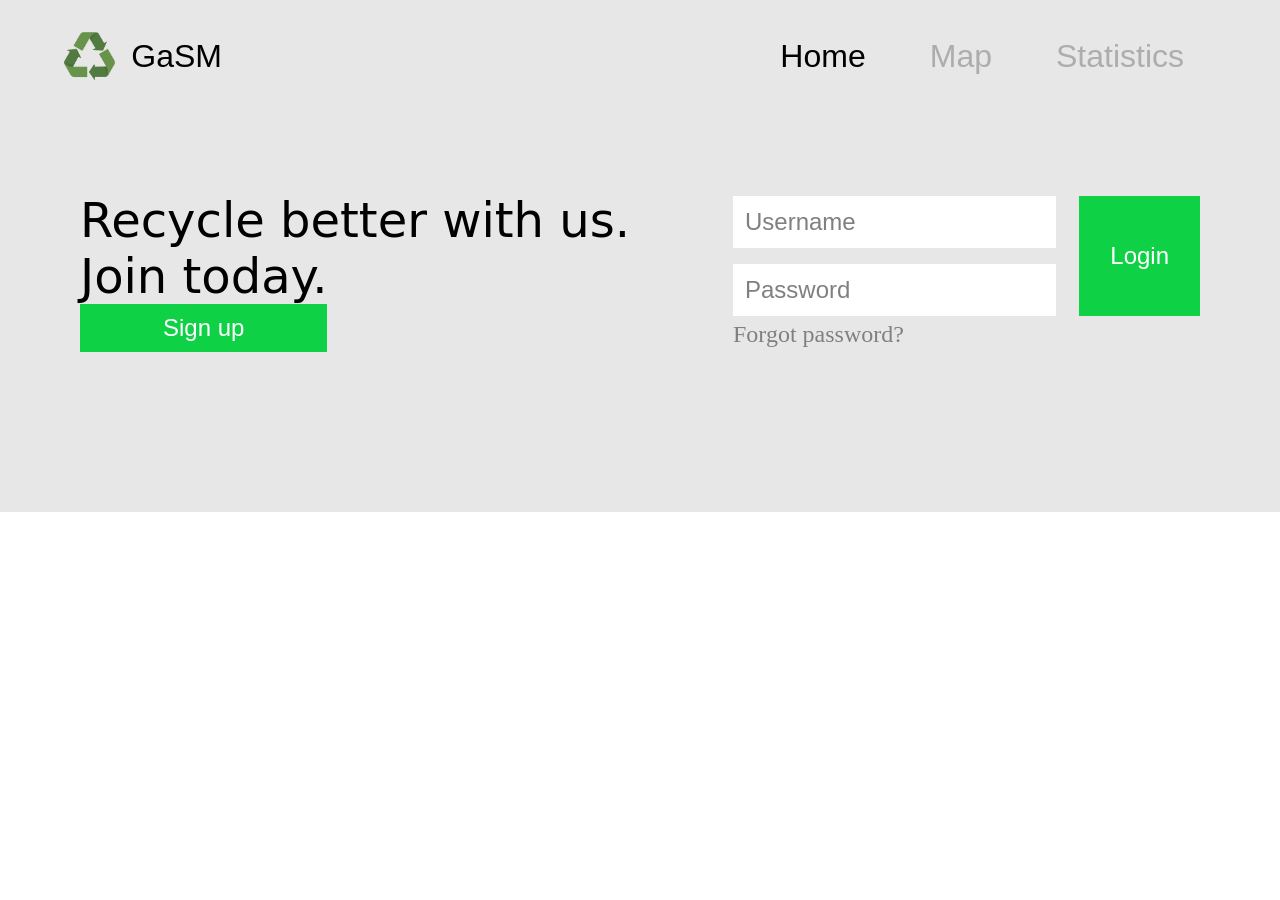
==== index.html @ f9b5e0f3 "added a link" ====
<!DOCTYPE html>
<html lang="en">
<head>
    <meta charset="UTF-8">
    <meta name="viewport" content="width=device-width, initial-scale=1.0">
    <title>Document</title>
    <link rel="stylesheet" href="upperPage.css">
    <link rel = "stylesheet" type = "text/css" href = "midPart.css">
</head>
<body>
    <div class="top">      <!--top part-->
        <div>
            <img src="logo.jpg" alt="Logo">
            <p>
                GaSM
            </p>
        </div>

        <div>
            <a class="activeButton" href="index.html">
                <button>
                    Home
                </button>
            </a>
                
            <a class="inactiveButton" href="map.html">
                <button>
                    Map
                </button>
            </a>

            <a class="inactiveButton" href="statistics.html">
                <button>
                    Statistics
                </button>
            </a>
        </div>
    </div>


    <div class="parentDiv">    <!--mid part-->
        <div class="leftDiv">
            <h2 class="textH">Recycle better with us.</h2>
            <div>
                <h2 class="textH">Join today.</h2>
                <a href="signup.html"><button type="button" name="Signup" id="signup" class="signupButton">Sign up</button></a>
            </div>
        </div>
        
        <div class="rightDiv">
            <div class="inputButtonsContainer"> 
                <div class="divInput">
                    <input class="inputBox" type="text" id="username" name="Username" placeholder="Username">
                    <input class="inputBox" type="password" id="pw" name="Password" placeholder="Password">

                </div>
                
                <button type="button" name="Login" id="login" class="loginButton">Login</button>

            </div>
            <a class="forgotPW" href="resetpw.html">Forgot password?</a>
        </div>  
        
    </div>

</body>
</html>
---- upperPage.css ----
body {
    margin: 0;
}

.top {
    padding-top: 2em;
    padding-bottom: 2em;
    display: flex;
    flex-direction: row;
    justify-content: space-between;
    background: #e7e7e7;
    padding-left: 5%;
    padding-right: 5%;
}

.top > :nth-child(1) {
    display: flex;
    flex-direction: row;
    justify-content: flex-start;
    align-items: center;
    background: inherit;
}

.top > :nth-child(2) {
    display: flex;
    flex-direction: row;
    justify-content: space-between;
    align-items: center;
    background: inherit;
}

.top > :nth-child(1) > p {
    margin: 0;
    display: flex;
    align-items: center;
    font-size: 2em;
    color: black;
    font-family: "Segoe UI", Frutiger, "Frutiger Linotype", "Dejavu   Sans", "Helvetica Neue", Arial, sans-serif;
}

.top > :nth-child(1) > img {
    width: auto;
    height: 3em;
    margin-right: 1em;
}

.top > :nth-child(2) > a > button {
    border: none;
    background: none;
    padding: 0;
    width: fit-content;
    height: fit-content;
    font-size: 2em;
    font-family: "Segoe UI", Frutiger, "Frutiger Linotype", "Dejavu   Sans", "Helvetica Neue", Arial, sans-serif;
    color: inherit;
}

.top > :nth-child(2) > a {
    text-decoration: none;
    margin-left: 2em;
    margin-right: 2em;
}

.activeButton {
    color: black;
}

.inactiveButton {
    color: #adadad;
}

@media screen and (max-width: 700px) {
    .top {
        flex-direction: column;
        align-items: center;
        justify-content: center;
    }

    .top > :nth-child(1) {
        margin: 0;
    }

    .top > :nth-child(2) {
        margin: 0;
    }

    .top > :nth-child(2) > a {
        margin-right: 2vw;
        margin-left: 2vw;
    }
}

@media screen and (max-width: 390px) {
    .top > :nth-child(2) {
        flex-direction: column;
    }
}

@media screen and (max-width: 160px) {

    .top > :nth-child(1) > p {
        font-size: 15vw;
    }

    .top > :nth-child(1) > img {
        height: 20vw;
        margin-right: 10vw;
    }

    .top > :nth-child(2) > a {
        margin: 0;
    }

    .top > :nth-child(2) > a > button {
        font-size: 15vw;
    }
}
---- midPart.css ----
.parentDiv
{
  display:flex;
  flex-direction:row;
  justify-content: space-between;
  padding: 5em 5em 10em 5em;
  background: #e7e7e7;
}

.leftDiv
{ 
  display:flex;
  flex-direction:column;
  background-color: inherit;
  align-items:flex-start;
  justify-content:center;
}

.rightDiv
{
  display:flex;
  flex-direction: column;
  background-color: inherit;
  align-items: start;
  justify-content: space-evenly;
}

.divInput
{
  background-color:#e7e7e7;
  align-items: center;
  justify-content:center;
  display:flex;
  flex-direction:column;
}

.inputButtonsContainer
{
  display:flex;
  background-color:#e7e7e7;
  align-items:center;
  flex-direction: row;
  justify-content:space-between;
}

.textH
{
  font-size:3em;
  margin: 0;
  font-weight:normal;
  font-family: "Segoe UI", Frutiger, "Frutiger Linotype", "Dejavu Sans", "Helvetica Neue", Arial, sans-serif;
  
}

.signupButton
{  
  height: 2em;
  width: 100%;
  font-size: 1.5em;
  outline: none;
  border: 0;
  background-color:#0ed145;
  color:white;
  font-family: "Segoe UI", Frutiger, "Frutiger Linotype", "Dejavu   Sans", "Helvetica Neue", Arial, sans-serif;
}

.loginButton
{
  font-size:1.5em;
  height: 5em;
  width: 6em;
  margin-left: 5%;
  border: none;
  outline: none;
  background-color:#0ed145;
  color:white;
  font-family: "Segoe UI", Frutiger, "Frutiger Linotype", "Dejavu   Sans", "Helvetica Neue", Arial, sans-serif;
  
}

.loginButton:hover
{
    background-color:white;
    color:black;
    outline:none; /* chestia cu albastru cand apesi */
    transition-duration:0.8s ;
    
}

.loginButton:active
{
    background-color:black;
    color:white;
    transform: translateY(5%);
    outline:none;
}

.signupButton:hover
{
    background-color:white;
    color:black;
    outline:none; /* chestia cu albastru cand apesi */
    transition-duration:0.8s ;
}

.signupButton:active
{
    background-color:black;
    color:white;
    transform: translateY(5%);
    outline:none;
}

.inputBox
{
  font-size:1.5em;
  padding:0.5em;
  border:0;
  outline:none;/* chestia cu albastru la click*/
}

.divInput > :nth-child(1) {
  margin-bottom: 5%;
}

.forgotPW
{
  font-size:1.5em;
  text-decoration:none;
  color:gray;
}

::placeholder
{
  color:gray;
  font-family: "Segoe UI", Frutiger, "Frutiger Linotype", "Dejavu   Sans", "Helvetica Neue", Arial, sans-serif;
}

@media only screen and (max-width: 1100px)
{
  .parentDiv
  {
    flex-direction:column;
  }

  .leftDiv {
    margin-bottom: 2em;
  }

  .forgotPW {
    margin-top: 0.5em;
  }

  @media only screen and (max-width: 635px)
  {
    .inputButtonsContainer {
      flex-direction: column;
    }

    .loginButton {
      width: 100%;
      height: 2em;
      margin-left: 0;
      margin-top: 1em;
      font-size: 5vw;
    }

    .inputBox {
      width: 90%;
      margin-left: 0;
      margin-right: 0;
      font-size: 4vw;
    }

    .textH {
      font-size: 7vw;
    }

    .signupButton {
      font-size: 4vw;
    }

    .forgotPW {
      font-size: 3vw;
      margin-top: 0.5em;
    }

    .parentDiv {
      padding: 5vw;
      align-items: center;
    }

    .leftDiv {
      align-items: center;
    }

    .rightDiv {
      align-items: center;
    }

  }

}
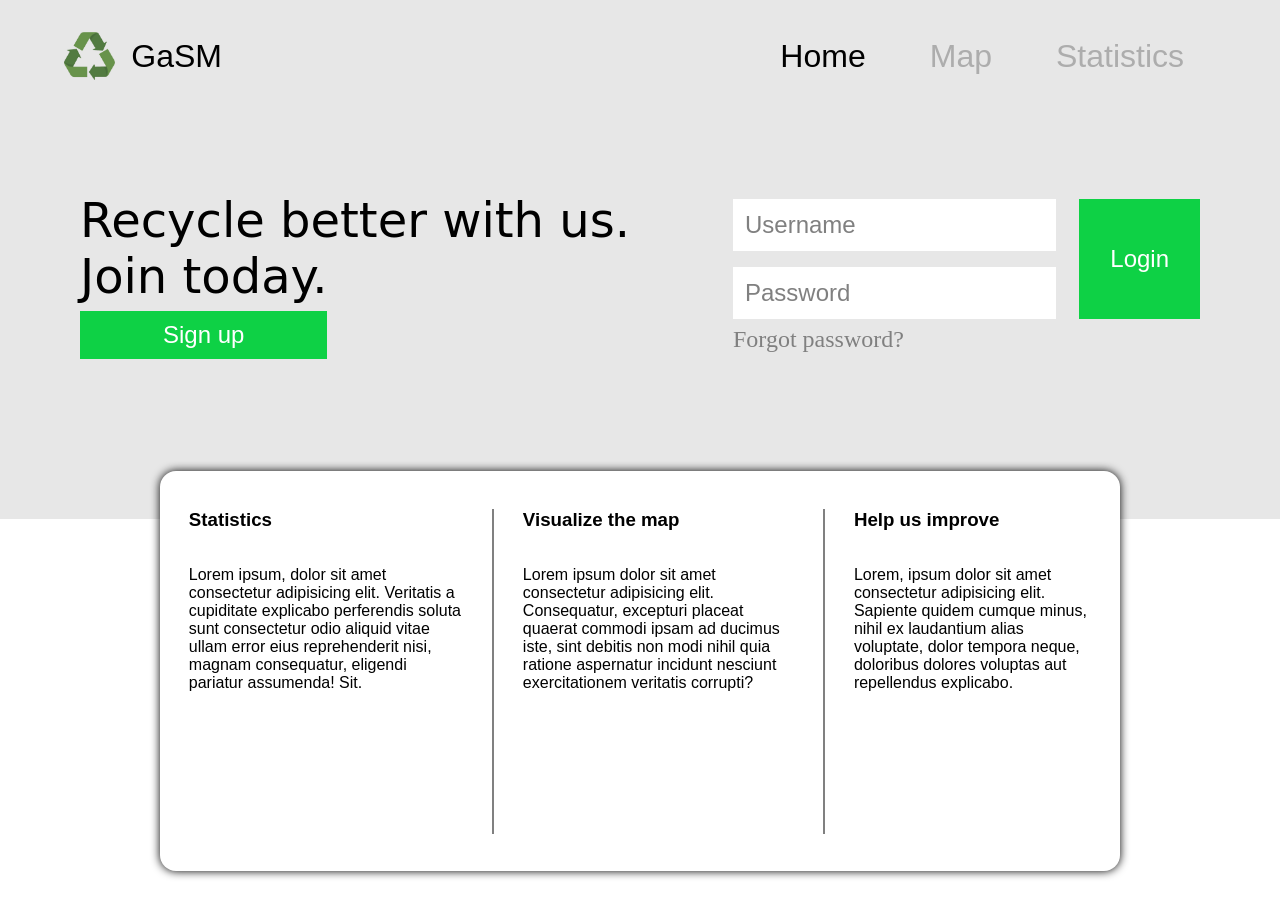
==== commit c9232325: "Added bottom part" ====
--- a/index.html
+++ b/index.html
@@ -6,6 +6,7 @@
     <title>Document</title>
     <link rel="stylesheet" href="upperPage.css">
     <link rel = "stylesheet" type = "text/css" href = "midPart.css">
+    <link rel = "stylesheet" type = "text/css" href = "bottomStyle.css">
 </head>
 <body>
     <div class="top">      <!--top part-->
@@ -63,5 +64,32 @@
         
     </div>
 
-</body>
-</html>+    <div class="bottom">     <!--bottom part-->
+        <div class="bottom-text">
+            <h3>Statistics</h3>
+            <p>Lorem ipsum, dolor sit amet consectetur adipisicing elit. Veritatis a cupiditate explicabo perferendis
+                soluta sunt consectetur odio aliquid vitae ullam error eius reprehenderit nisi, magnam consequatur,
+                eligendi pariatur assumenda! Sit.</p>
+        </div>
+        <div class="vl"></div>
+        <div class="hl"></div>
+        <div class="bottom-text">
+            <h3>Visualize the map</h3>
+            <p>
+                Lorem ipsum dolor sit amet consectetur adipisicing elit. Consequatur, excepturi placeat quaerat commodi
+                ipsam ad ducimus iste, sint debitis non modi nihil quia ratione aspernatur incidunt nesciunt
+                exercitationem veritatis corrupti?
+            </p>
+        </div>
+        <div class="vl"></div>
+        <div class="hl"></div>
+        <div class="bottom-text">
+            <h3>
+                Help us improve
+            </h3>
+            <p>
+                Lorem, ipsum dolor sit amet consectetur adipisicing elit. Sapiente quidem cumque minus, nihil ex
+                laudantium alias voluptate, dolor tempora neque, doloribus dolores voluptas aut repellendus explicabo.
+            </p>
+        </div>
+    </div>
--- a/midPart.css
+++ b/midPart.css
@@ -57,6 +57,7 @@
   height: 2em;
   width: 100%;
   font-size: 1.5em;
+  margin-top:3%;
   outline: none;
   border: 0;
   background-color:#0ed145;
--- a/bottomStyle.css
+++ b/bottomStyle.css
@@ -0,0 +1,59 @@
+.bottom {
+    width: 75%;
+    display: flex;
+    flex-direction: row;
+    margin: auto;
+    background-color: white;
+    box-shadow: 0 0 10px #000;
+    font-family: sans-serif;
+    position: relative;
+    bottom: 3em;
+    border-radius: 1em;
+    height: 400px;
+}
+
+.bottom-text{
+    padding-top: 2%;
+    font-size: 1em;
+    display: flex;
+    flex-direction: column;
+    padding-bottom: 5%;
+    padding-left: 3%;
+    padding-right: 3%;
+}
+
+.vl {
+    border-left: 2px solid gray;
+    height: 325px;
+    align-self: center;
+  }
+
+.hl {
+    display: none;
+}
+
+@media screen and (max-width: 960px) {
+  .bottom
+  {
+    flex-direction: column;
+    font-size: 1em;
+    bottom: 0.3em;
+    box-shadow: 0 0 5px black;
+    font-size: 3vw;
+    height: 100%;
+  }
+  .bottom-text
+  {
+    padding-bottom: 0.5%;
+  }
+  .vl
+  {
+    display: none;
+  }
+  .hl
+  {
+    display: block;
+    border-bottom: 2px solid gray;
+    width: 90%;
+    align-self: center;
+  }
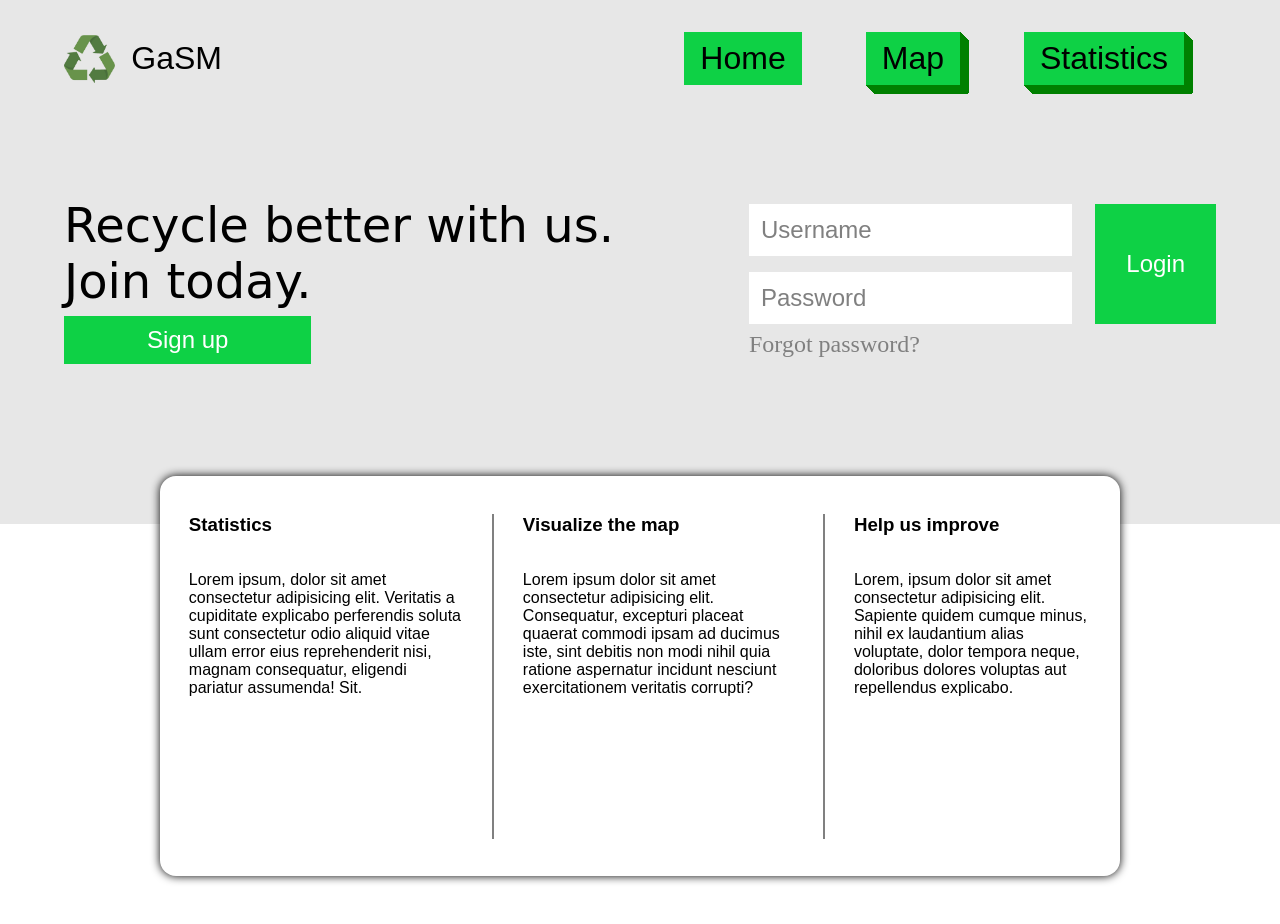
==== commit d0096c55: "Added 3D buttons" ====
--- a/index.html
+++ b/index.html
@@ -7,6 +7,7 @@
     <link rel="stylesheet" href="upperPage.css">
     <link rel = "stylesheet" type = "text/css" href = "midPart.css">
     <link rel = "stylesheet" type = "text/css" href = "bottomStyle.css">
+    <link rel="stylesheet" href="inputButtons.css">
 </head>
 <body>
     <div class="top">      <!--top part-->
@@ -18,23 +19,17 @@
         </div>
 
         <div>
-            <a class="activeButton" href="index.html">
                 <button>
                     Home
                 </button>
-            </a>
                 
-            <a class="inactiveButton" href="map.html">
-                <button>
+                <button class="D3Button">
                     Map
                 </button>
-            </a>
 
-            <a class="inactiveButton" href="statistics.html">
-                <button>
+                <button class="D3Button">
                     Statistics
                 </button>
-            </a>
         </div>
     </div>
 
--- a/upperPage.css
+++ b/upperPage.css
@@ -44,32 +44,21 @@
     margin-right: 1em;
 }
 
-.top > :nth-child(2) > a > button {
+.top > :nth-child(2) > button {
+    margin-left: 1em;
+    margin-right: 1em;
+    background: #0ed145;
+    outline: none;
     border: none;
-    background: none;
-    padding: 0;
     width: fit-content;
     height: fit-content;
     font-size: 2em;
     font-family: "Segoe UI", Frutiger, "Frutiger Linotype", "Dejavu   Sans", "Helvetica Neue", Arial, sans-serif;
-    color: inherit;
+    color: black;
+    padding: 0.25em 0.5em 0.25em 0.5em;
 }
 
-.top > :nth-child(2) > a {
-    text-decoration: none;
-    margin-left: 2em;
-    margin-right: 2em;
-}
-
-.activeButton {
-    color: black;
-}
-
-.inactiveButton {
-    color: #adadad;
-}
-
-@media screen and (max-width: 700px) {
+@media screen and (max-width: 800px) {
     .top {
         flex-direction: column;
         align-items: center;
@@ -82,36 +71,39 @@
 
     .top > :nth-child(2) {
         margin: 0;
+        margin-top: 1em;
     }
 
-    .top > :nth-child(2) > a {
+    .top > :nth-child(2) > button {
         margin-right: 2vw;
         margin-left: 2vw;
     }
 }
 
+@media screen and (max-width: 635px) {
+    .top > :nth-child(1) > p {
+        font-size: 5vw;
+    }
+
+    .top > :nth-child(1) > img {
+        height: 7.5vw;
+        margin-right: 2.5vw;
+    }
+
+    .top > :nth-child(2) > button {
+        font-size: 5vw;
+    }
+}
+
+
 @media screen and (max-width: 390px) {
     .top > :nth-child(2) {
         flex-direction: column;
     }
+
+    .top > :nth-child(2) > button {
+        margin-left: 0;
+        margin-right: 0;
+        margin-top: 1em;
+    }  
 }
-
-@media screen and (max-width: 160px) {
-
-    .top > :nth-child(1) > p {
-        font-size: 15vw;
-    }
-
-    .top > :nth-child(1) > img {
-        height: 20vw;
-        margin-right: 10vw;
-    }
-
-    .top > :nth-child(2) > a {
-        margin: 0;
-    }
-
-    .top > :nth-child(2) > a > button {
-        font-size: 15vw;
-    }
-}
--- a/midPart.css
+++ b/midPart.css
@@ -3,7 +3,7 @@
   display:flex;
   flex-direction:row;
   justify-content: space-between;
-  padding: 5em 5em 10em 5em;
+  padding: 5em 5% 10em 5%;
   background: #e7e7e7;
 }
 
--- a/inputButtons.css
+++ b/inputButtons.css
@@ -0,0 +1,61 @@
+.inputButton
+{
+  margin:2%;
+  border-radius:10%;
+  padding:8%;
+  outline:none;
+  border:2px solid rgb(0,156,42);
+  background-color:rgb(0,156,42);
+  color:white;
+  font-family: "Segoe UI", Frutiger, "Frutiger Linotype", "Dejavu   Sans", "Helvetica Neue", Arial, sans-serif;
+  font-size:1 em;
+}
+
+.inputButton:hover
+{
+    background-color:white;
+    color:black;
+    border:2px solid rgb(0,156,42);
+    outline:none; /* chestia cu albastru cand apesi */
+    transition-duration:0.8s ;
+    border-bottom:25px solid rgb(0,156,42);
+}
+
+.inputButton:active
+{
+    background-color:black;
+    color:white;
+    border:2px solid black;
+    transform: translateY(5%);
+    outline:none;
+}
+
+.D3Button {
+
+	transition: margin-top 0.3s ease, margin-left 0.3s ease, box-shadow 0.3s ease;
+	
+	background: #0ed145;
+  border: 1px solid #0ed145;
+
+  	box-shadow: 1px 0px 0px green,0px 1px 0px green,
+  				2px 1px 0px green,1px 2px 0px green,
+  				3px 2px 0px green,2px 3px 0px green,
+  				4px 3px 0px green,3px 4px 0px green,
+  				5px 4px 0px green,4px 5px 0px green,
+  				6px 5px 0px green,5px 6px 0px green,
+  				7px 6px 0px green,6px 7px 0px green,
+  				8px 7px 0px green,7px 8px 0px green,
+  				9px 8px 0px green,8px 9px 0px green;
+	}
+	
+.D3Button:active{
+
+	transition: margin-top 0.3s ease, 
+				margin-left 0.3s ease, 
+				box-shadow 0.3s ease;
+
+  margin-left:10px;
+	
+  box-shadow: 0px 0px 0px green,0px 0px 0px green,
+  				0px 0px 0px green,0px 0px 0px green;
+}
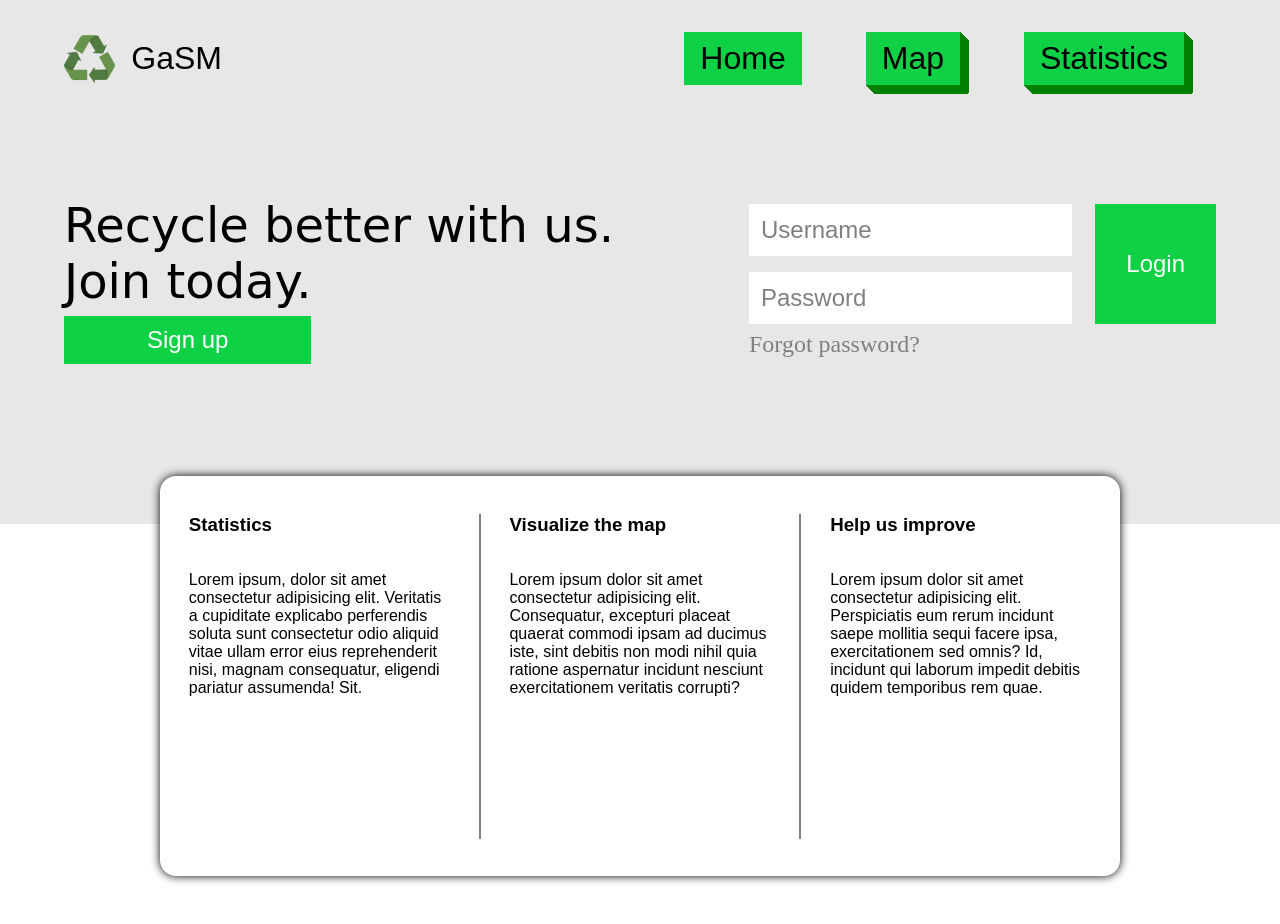
==== commit 94378670: "Fixed some text alignment" ====
--- a/index.html
+++ b/index.html
@@ -1,16 +1,19 @@
 <!DOCTYPE html>
 <html lang="en">
+
 <head>
     <meta charset="UTF-8">
     <meta name="viewport" content="width=device-width, initial-scale=1.0">
     <title>Document</title>
     <link rel="stylesheet" href="upperPage.css">
-    <link rel = "stylesheet" type = "text/css" href = "midPart.css">
-    <link rel = "stylesheet" type = "text/css" href = "bottomStyle.css">
+    <link rel="stylesheet" type="text/css" href="midPart.css">
+    <link rel="stylesheet" type="text/css" href="bottomStyle.css">
     <link rel="stylesheet" href="inputButtons.css">
 </head>
+
 <body>
-    <div class="top">      <!--top part-->
+    <div class="top">
+        <!--top part-->
         <div>
             <img src="logo.jpg" alt="Logo">
             <p>
@@ -19,47 +22,50 @@
         </div>
 
         <div>
-                <button>
-                    Home
-                </button>
-                
-                <button class="D3Button">
-                    Map
-                </button>
+            <button>
+                Home
+            </button>
 
-                <button class="D3Button">
-                    Statistics
-                </button>
+            <button class="D3Button">
+                Map
+            </button>
+
+            <button class="D3Button">
+                Statistics
+            </button>
         </div>
     </div>
 
 
-    <div class="parentDiv">    <!--mid part-->
+    <div class="parentDiv">
+        <!--mid part-->
         <div class="leftDiv">
             <h2 class="textH">Recycle better with us.</h2>
             <div>
                 <h2 class="textH">Join today.</h2>
-                <a href="signup.html"><button type="button" name="Signup" id="signup" class="signupButton">Sign up</button></a>
+                <a href="signup.html"><button type="button" name="Signup" id="signup" class="signupButton">Sign
+                        up</button></a>
             </div>
         </div>
-        
+
         <div class="rightDiv">
-            <div class="inputButtonsContainer"> 
+            <div class="inputButtonsContainer">
                 <div class="divInput">
                     <input class="inputBox" type="text" id="username" name="Username" placeholder="Username">
                     <input class="inputBox" type="password" id="pw" name="Password" placeholder="Password">
 
                 </div>
-                
+
                 <button type="button" name="Login" id="login" class="loginButton">Login</button>
 
             </div>
             <a class="forgotPW" href="resetpw.html">Forgot password?</a>
-        </div>  
-        
+        </div>
+
     </div>
 
-    <div class="bottom">     <!--bottom part-->
+    <div class="bottom">
+        <!--bottom part-->
         <div class="bottom-text">
             <h3>Statistics</h3>
             <p>Lorem ipsum, dolor sit amet consectetur adipisicing elit. Veritatis a cupiditate explicabo perferendis
@@ -83,8 +89,9 @@
                 Help us improve
             </h3>
             <p>
-                Lorem, ipsum dolor sit amet consectetur adipisicing elit. Sapiente quidem cumque minus, nihil ex
-                laudantium alias voluptate, dolor tempora neque, doloribus dolores voluptas aut repellendus explicabo.
+                Lorem ipsum dolor sit amet consectetur adipisicing elit. Perspiciatis eum rerum incidunt saepe mollitia
+                sequi facere ipsa, exercitationem sed omnis? Id, incidunt qui laborum impedit debitis quidem temporibus
+                rem quae.
             </p>
         </div>
     </div>
--- a/bottomStyle.css
+++ b/bottomStyle.css
@@ -20,6 +20,7 @@
     padding-bottom: 5%;
     padding-left: 3%;
     padding-right: 3%;
+    width: 33%;
 }
 
 .vl {
@@ -45,6 +46,7 @@
   .bottom-text
   {
     padding-bottom: 0.5%;
+    width: 95%;
   }
   .vl
   {
@@ -56,4 +58,5 @@
     border-bottom: 2px solid gray;
     width: 90%;
     align-self: center;
-  }+  }
+}
--- a/inputButtons.css
+++ b/inputButtons.css
@@ -1,3 +1,52 @@
+.activePage
+{
+    color:black;
+    font-family: "Segoe UI", Frutiger, "Frutiger Linotype", "Dejavu   Sans", "Helvetica Neue", Arial, sans-serif;
+    text-decoration:none;
+    outline:0px;
+}
+
+
+.notActivePage
+{
+    color:gray;
+    font-family: "Segoe UI", Frutiger, "Frutiger Linotype", "Dejavu   Sans", "Helvetica Neue", Arial, sans-serif;
+    text-decoration:none;
+    outline:0px;
+}
+
+.notActivePage:hover
+{
+    color:white;
+    transition:0.8s;
+    border-bottom:0.2em solid black;
+}
+
+.notActivePage:active
+{
+    color:white;
+    transform: translateY(10%);
+    transition:0.8s;
+    
+}
+
+
+.activePage:active
+{
+    color:white;
+    transform: translateY(10%);
+    transition:0.8s;
+}
+
+.activePage:hover
+{
+    color:white;
+    transition:0.8s;
+    border-bottom:0.2em solid black;
+}
+
+
+
 .inputButton
 {
   margin:2%;
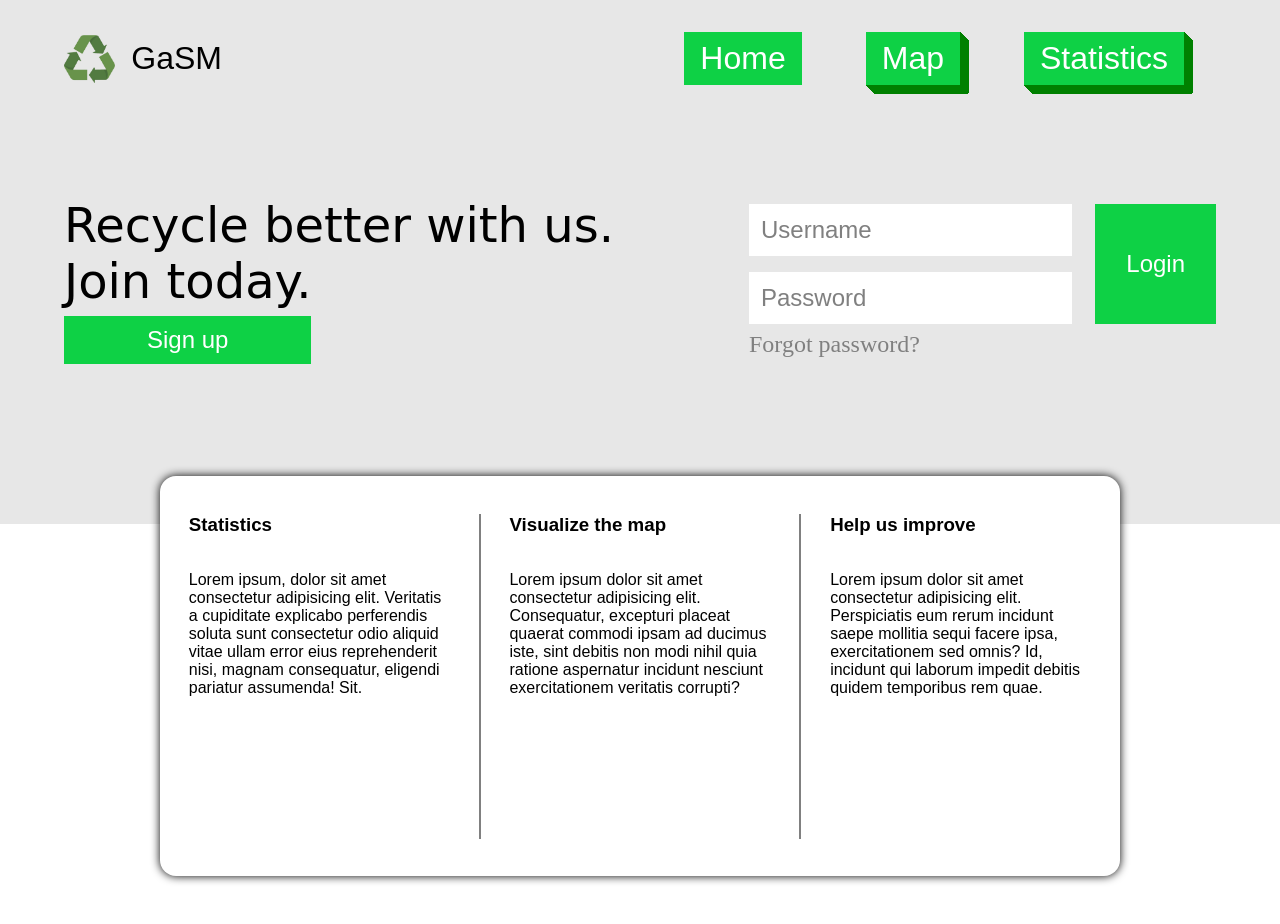
==== commit fbf8be1c: "Added map page" ====
--- a/index.html
+++ b/index.html
@@ -4,7 +4,7 @@
 <head>
     <meta charset="UTF-8">
     <meta name="viewport" content="width=device-width, initial-scale=1.0">
-    <title>Document</title>
+    <title>GaSM</title>
     <link rel="stylesheet" href="upperPage.css">
     <link rel="stylesheet" type="text/css" href="midPart.css">
     <link rel="stylesheet" type="text/css" href="bottomStyle.css">
@@ -26,11 +26,11 @@
                 Home
             </button>
 
-            <button class="D3Button">
+            <button onclick= "location.href = './map.html'" class="D3Button">
                 Map
             </button>
 
-            <button class="D3Button">
+            <button onclick= "location.href = './statistics.html'" class="D3Button">
                 Statistics
             </button>
         </div>
@@ -43,8 +43,8 @@
             <h2 class="textH">Recycle better with us.</h2>
             <div>
                 <h2 class="textH">Join today.</h2>
-                <a href="signup.html"><button type="button" name="Signup" id="signup" class="signupButton">Sign
-                        up</button></a>
+                <button onclick= "location.href = './signup.html'" type="button" name="Signup" id="signup" class="signupButton">Sign
+                        up</button>
             </div>
         </div>
 
@@ -94,4 +94,8 @@
                 rem quae.
             </p>
         </div>
-    </div>+    </div>
+
+   </body>
+
+   </html>
--- a/upperPage.css
+++ b/upperPage.css
@@ -54,7 +54,7 @@
     height: fit-content;
     font-size: 2em;
     font-family: "Segoe UI", Frutiger, "Frutiger Linotype", "Dejavu   Sans", "Helvetica Neue", Arial, sans-serif;
-    color: black;
+    color: white;
     padding: 0.25em 0.5em 0.25em 0.5em;
 }
 
--- a/inputButtons.css
+++ b/inputButtons.css
@@ -1,3 +1,39 @@
+.brightGreen2DButton /* sample */
+{
+
+    width:30vw;
+    font-size:1.5em;
+    padding:0.5em;
+    padding-top:0.8em;
+    padding-bottom:0.8em;
+    margin-top:1em;
+    border:0;
+    box-sizing: content-box; /* pt a avea acelasi width ca inputBox-urile*/
+    outline:none;/* chestia cu albastru la click*/
+  
+    background-color:#0ed145;
+    color:white;
+    font-family: "Segoe UI", Frutiger, "Frutiger Linotype", "Dejavu   Sans", "Helvetica Neue", Arial, sans-serif;
+  
+ 
+}
+
+.brightGreen2DButton:hover
+{
+    background-color:white;
+    color:black;
+    outline:none; /* chestia cu albastru cand apesi */
+    transition-duration:0.8s ;
+}
+
+.brightGreen2DButton:active
+{
+    background-color:black;
+    color:white;
+    transform: translateY(5%);
+    outline:none;
+}
+
 .activePage
 {
     color:black;
